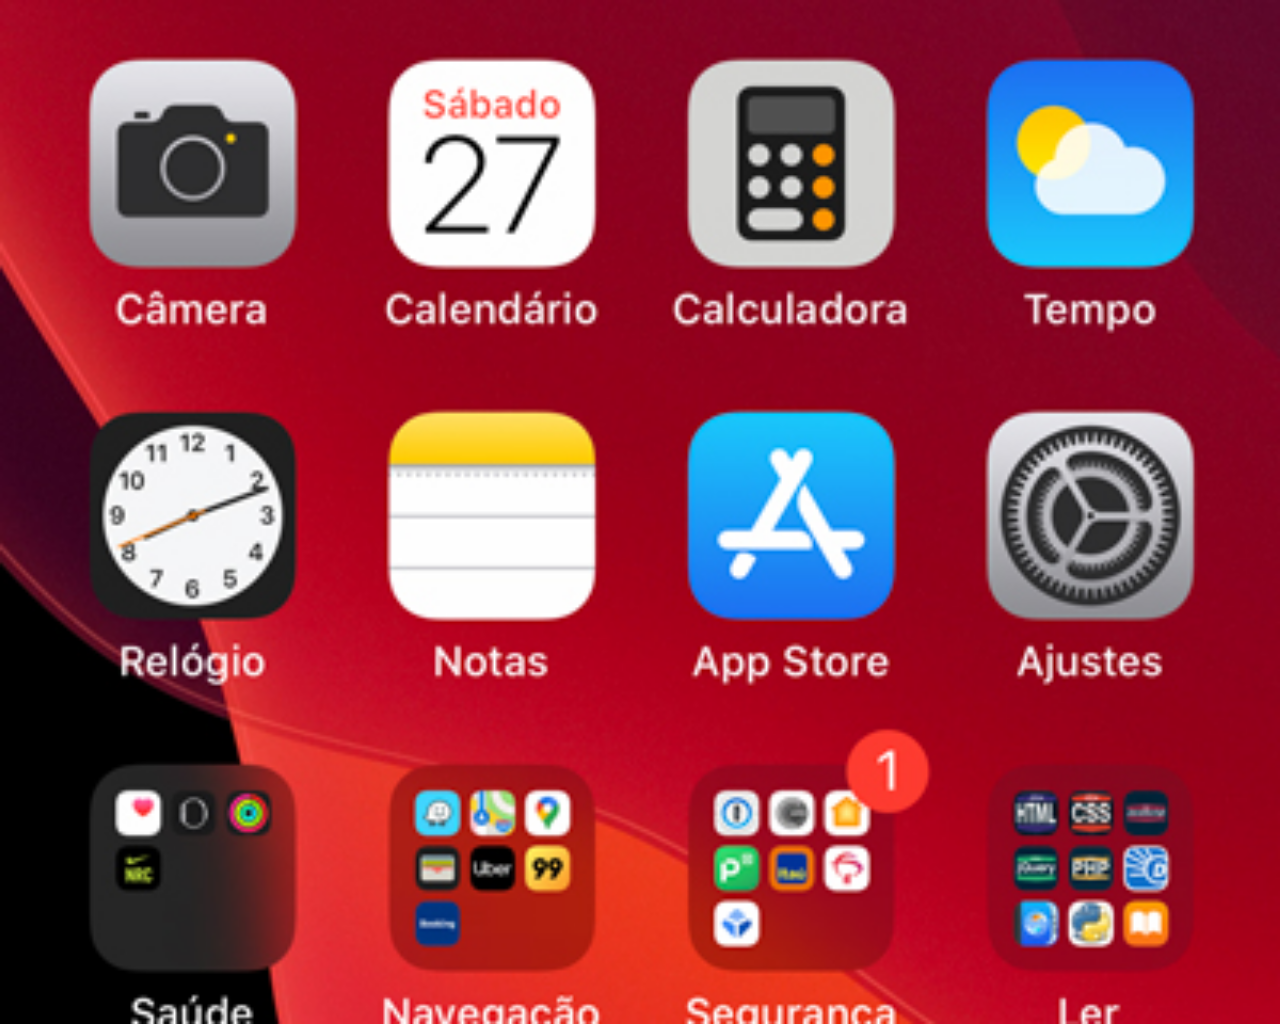
==== home.html @ d2b0f6a9 "criei a tela Home" ====
<!DOCTYPE html>
<html lang="pt-br">
<head>
    <meta charset="UTF-8">
    <meta name="viewport" content="width=device-width, initial-scale=1.0">
    <title>Home</title>
</head>
<style>
    * {
        margin: 0px;
        padding: 0px;
    }

    body {
        width: 80vw;
        height: 80vw;
        background: black url('imagens/tela-home.jpg') no-repeat top center;
        background-size: cover;
    }
</style>
<body>
    
</body>
</html>
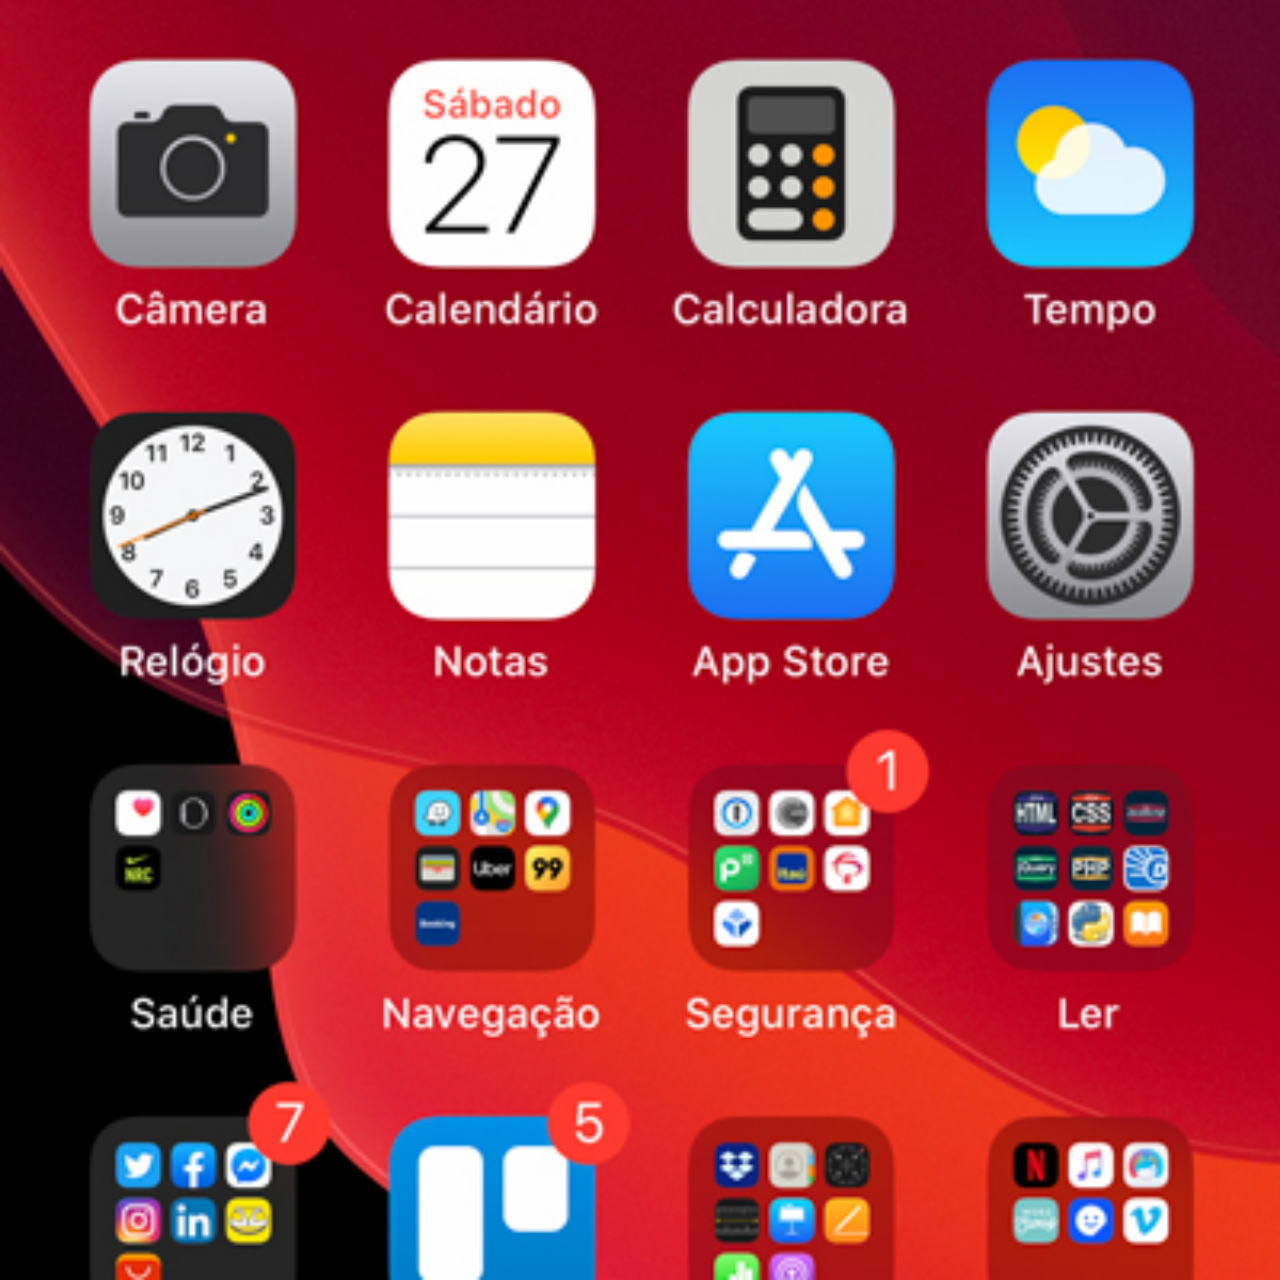
==== commit 5b47b06d: "criei botôes na lateral" ====
--- a/home.html
+++ b/home.html
@@ -12,8 +12,8 @@
     }
 
     body {
-        width: 80vw;
-        height: 80vw;
+        width: 100vw;
+        height: 100vw;
         background: black url('imagens/tela-home.jpg') no-repeat top center;
         background-size: cover;
     }
